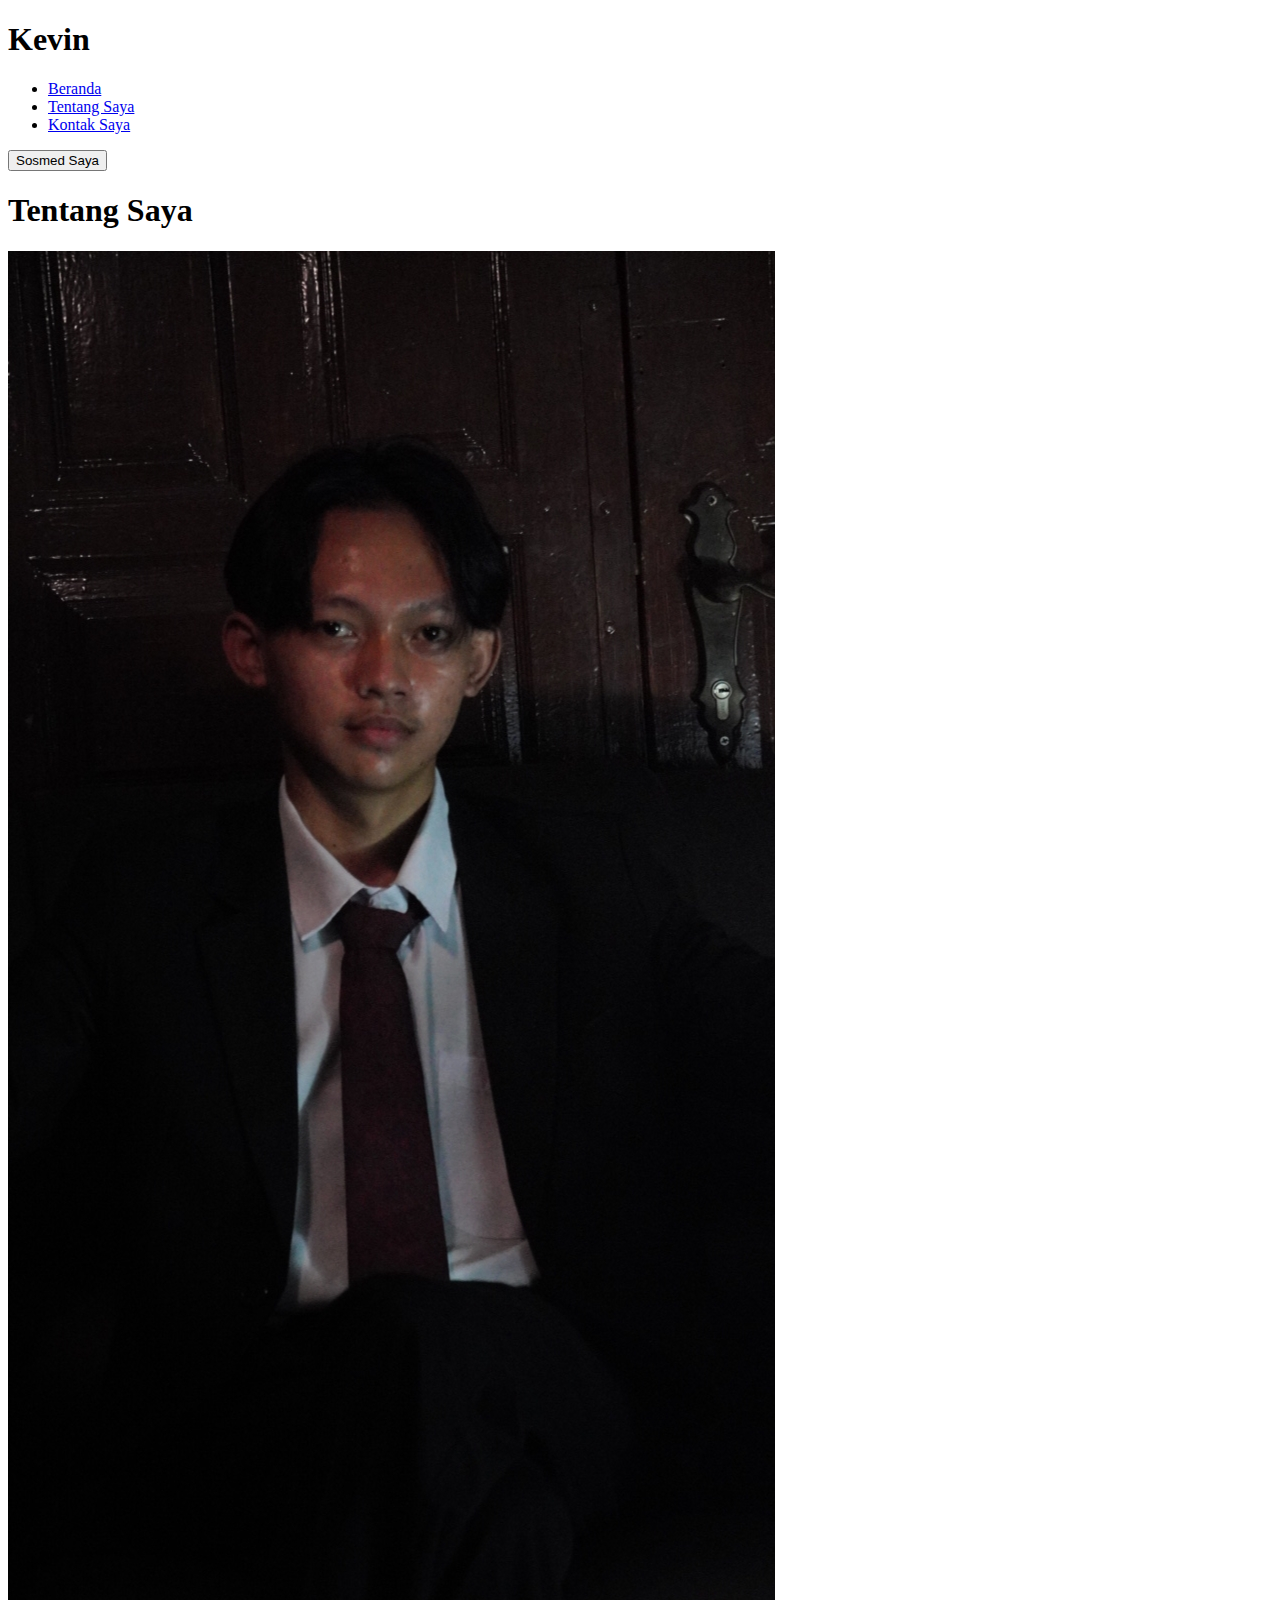
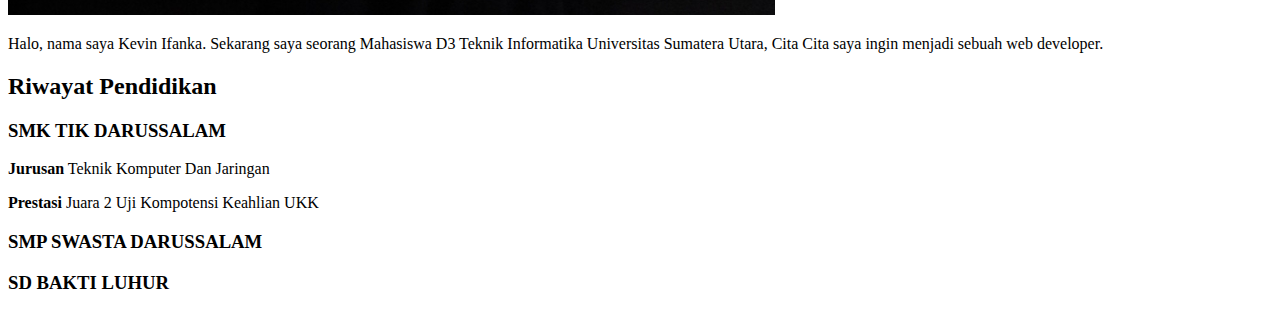
==== Tentang Saya.html @ 03372d36 "Add files via upload" ====
<!DOCTYPE html>
<html lang="en">
<head>
    <meta charset="UTF-8">
    <meta name="viewport" content="width=device-width, initial-scale=1.0">
    <title>Tentang Saya</title>
    <link rel="stylesheet" href="tentang.css">
</head>
<body>
    <header>
        <h1 class="logo">Kevin</h1>
        <nav class="navigation">
            <ul>
                <li><a href="Beranda.html">Beranda</a></li>
                <li><a href="Tentang Saya.html">Tentang Saya</a></li>
                <li><a href="#">Kontak Saya</a></li>
            </ul>
        </nav>
        <button class="btn-cta">Sosmed Saya</button>
    </header>

    <div class="container">
        <h1>Tentang Saya</h1>
        <!-- Bagian Foto Profil -->
        <div class="profile-section">
            <img src="Asset/Foto/kepin.jpg" alt="Foto Profil" class="profile-photo">
            <p>Halo, nama saya Kevin Ifanka. Sekarang saya seorang Mahasiswa D3 Teknik Informatika Universitas Sumatera Utara, Cita Cita saya ingin menjadi sebuah web developer.</p>
        </div>

        <!-- Box Riwayat Pendidikan -->
        <section class="education-boxes">
            <h2>Riwayat Pendidikan</h2>

            <div class="education-box">
                <h3>SMK TIK DARUSSALAM</h3>
                <p><strong>Jurusan</strong> Teknik Komputer Dan Jaringan</p>
                <p><strong>Prestasi</strong> Juara 2 Uji Kompotensi Keahlian UKK</p>
            </div>

            <div class="education-box">
                <h3>SMP SWASTA DARUSSALAM</h3>
            </div>

            <div class="education-box">
                <h3>SD BAKTI LUHUR</h3>
            </div>
        </section>
    </div>
</body>
</html>
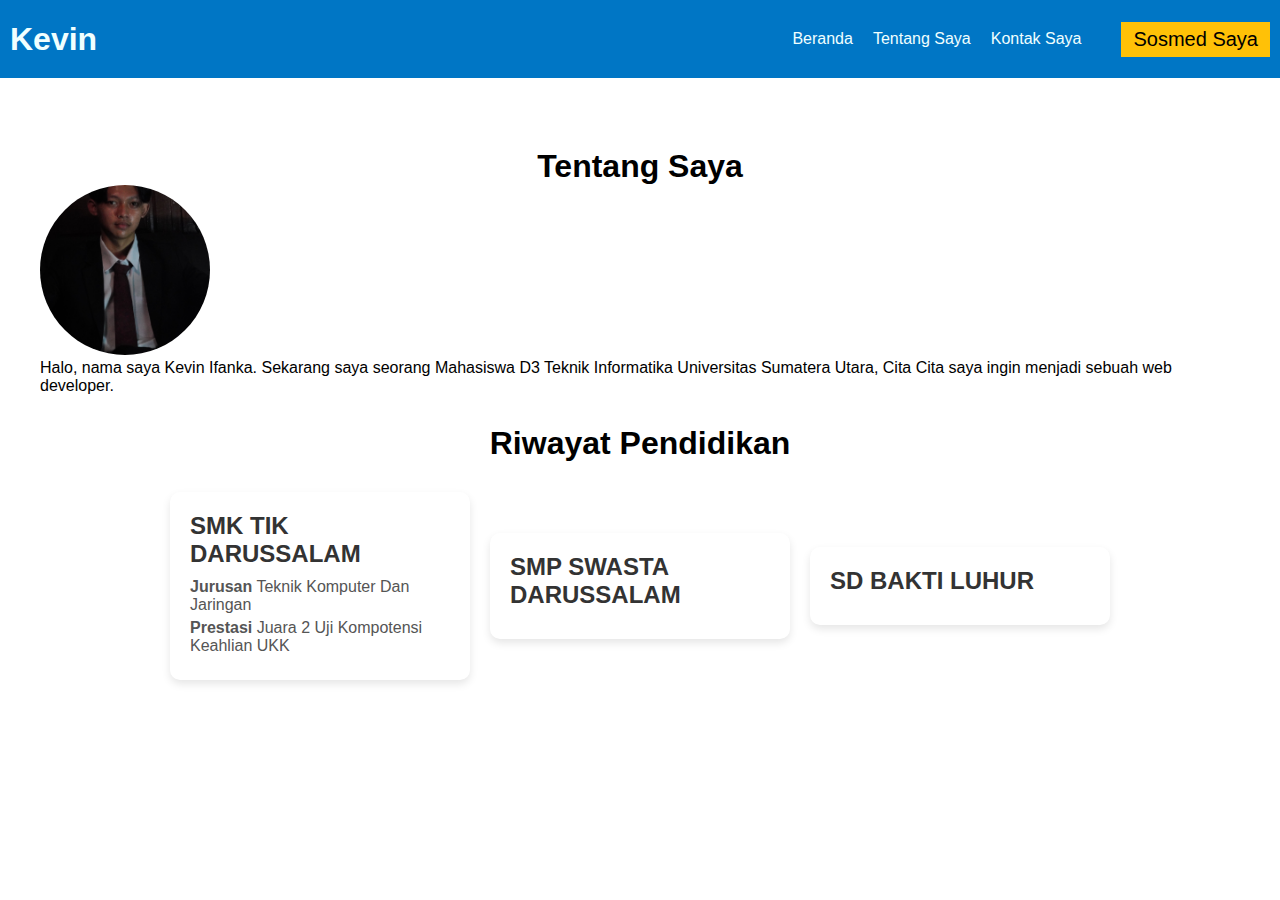
==== commit 0f2735fd: "Update Tentang Saya.html" ====
--- a/Tentang Saya.html
+++ b/Tentang Saya.html
@@ -4,14 +4,14 @@
     <meta charset="UTF-8">
     <meta name="viewport" content="width=device-width, initial-scale=1.0">
     <title>Tentang Saya</title>
-    <link rel="stylesheet" href="tentang.css">
+    <link rel="stylesheet" href="Tentang.css">
 </head>
 <body>
     <header>
         <h1 class="logo">Kevin</h1>
         <nav class="navigation">
             <ul>
-                <li><a href="Beranda.html">Beranda</a></li>
+                <li><a href="index.html">Beranda</a></li>
                 <li><a href="Tentang Saya.html">Tentang Saya</a></li>
                 <li><a href="#">Kontak Saya</a></li>
             </ul>
@@ -47,4 +47,4 @@
         </section>
     </div>
 </body>
-</html>+</html>
--- a/Tentang.css
+++ b/Tentang.css
@@ -0,0 +1,145 @@
+*, html, body {
+  margin: 0;
+  padding: 0;
+  box-sizing: border-box;
+  font-family: Arial, Helvetica, sans-serif;
+}
+
+header {
+ color: azure;
+ background-color: #0076c5;
+ display: flex;
+ flex-wrap: wrap;
+ justify-content: center;
+ align-items: center;
+ gap: 10px;
+}
+
+/* Styling Profile */
+.profile-container {
+  display: flex;
+  justify-content: center; /* Memusatkan elemen secara horizontal */
+  align-items: center;     /* Memusatkan elemen secara vertikal */
+  height: 100vh;           /* Mengatur tinggi kontainer sesuai tinggi viewport */
+}
+
+.profile-photo {
+  width: 170px;           /* Sesuaikan ukuran sesuai kebutuhan */
+  height: 170px;          /* Sesuaikan ukuran sesuai kebutuhan */
+  border-radius: 50%;    /* Membuat gambar menjadi lingkaran */
+  object-fit: cover;      /* Memastikan gambar tetap proporsional */
+  transition: box-shadow 0.3s ease, transform 0.3s ease; /* Transisi untuk shadow dan transformasi */
+}
+
+.profile-photo:hover {
+  box-shadow: 0 10px 20px rgba(0, 0, 0, 0.3); /* Shadow saat hover */
+  transform: scale(1.05); /* Efek zoom saat hover */
+}
+
+/* Styling Profile */
+
+/* Styling Section Riwayat Pendidikan */
+.education-boxes {
+  margin-top: 30px;
+  display: flex;
+  justify-content: center; /* Rata tengah secara horizontal */
+  align-items: center;     /* Rata tengah secara vertikal */
+  flex-wrap: wrap;         /* Membuat box beradaptasi di perangkat kecil */
+}
+
+.education-boxes h2 {
+  display: flex;
+  justify-content: center;
+  margin-bottom: 20px;
+  font-size: 2em;
+  width: 100%; /* Agar judul rata tengah di atas */
+}
+
+/* Styling Setiap Box Pendidikan */
+.education-box {
+  background-color: #fff;
+  border-radius: 10px;
+  padding: 20px;
+  box-shadow: 0 4px 8px rgba(0, 0, 0, 0.1);
+  margin: 10px;
+  transition: transform 0.3s ease;
+  width: 300px; /* Ukuran box tetap */
+  text-align: left; /* Agar teks di dalam box rata kiri */
+}
+
+.education-box:hover {
+  transform: translateY(-5px); /* Efek saat hover */
+}
+
+
+
+.education-box h3 {
+  font-size: 1.5em;
+  color: #333;
+  margin-bottom: 10px;
+}
+
+.education-box p {
+  margin: 5px 0;
+  color: #555;
+}
+
+.navigation {
+  position: sticky;
+  top: 0;
+}
+
+.logo {
+  margin-right: auto;
+  margin-left: 10px;
+  cursor: pointer;
+  transition: all .5s ease-in-out;
+}
+
+.logo:hover {
+  color: #fd7e14;
+  transform: rotate(2deg);
+}
+
+nav ul {
+  display: flex;
+  padding: 20px; 
+}
+
+.btn-cta {
+  margin-right: 10px;
+  border: none;
+  font-size: 20px;
+  padding: 6px 12px;
+  background: #ffc107;
+  border-radius: 0px;
+  cursor: pointer;
+}
+
+li {
+  list-style-type: none;
+  padding: 10px;
+}
+
+li a:hover {
+  color: #fd7e14;
+  transition: all .5s ease-in-out;
+}
+
+a {
+  color: azure;
+  text-decoration: none;
+}
+
+.container h1 {
+  display: flex;
+  justify-content: center;
+}
+
+.container {
+  max-width: 1200px;
+  margin: 0 auto;
+  padding: 70px 0;
+  margin-bottom: 50px;
+  padding-bottom: 80px;
+}